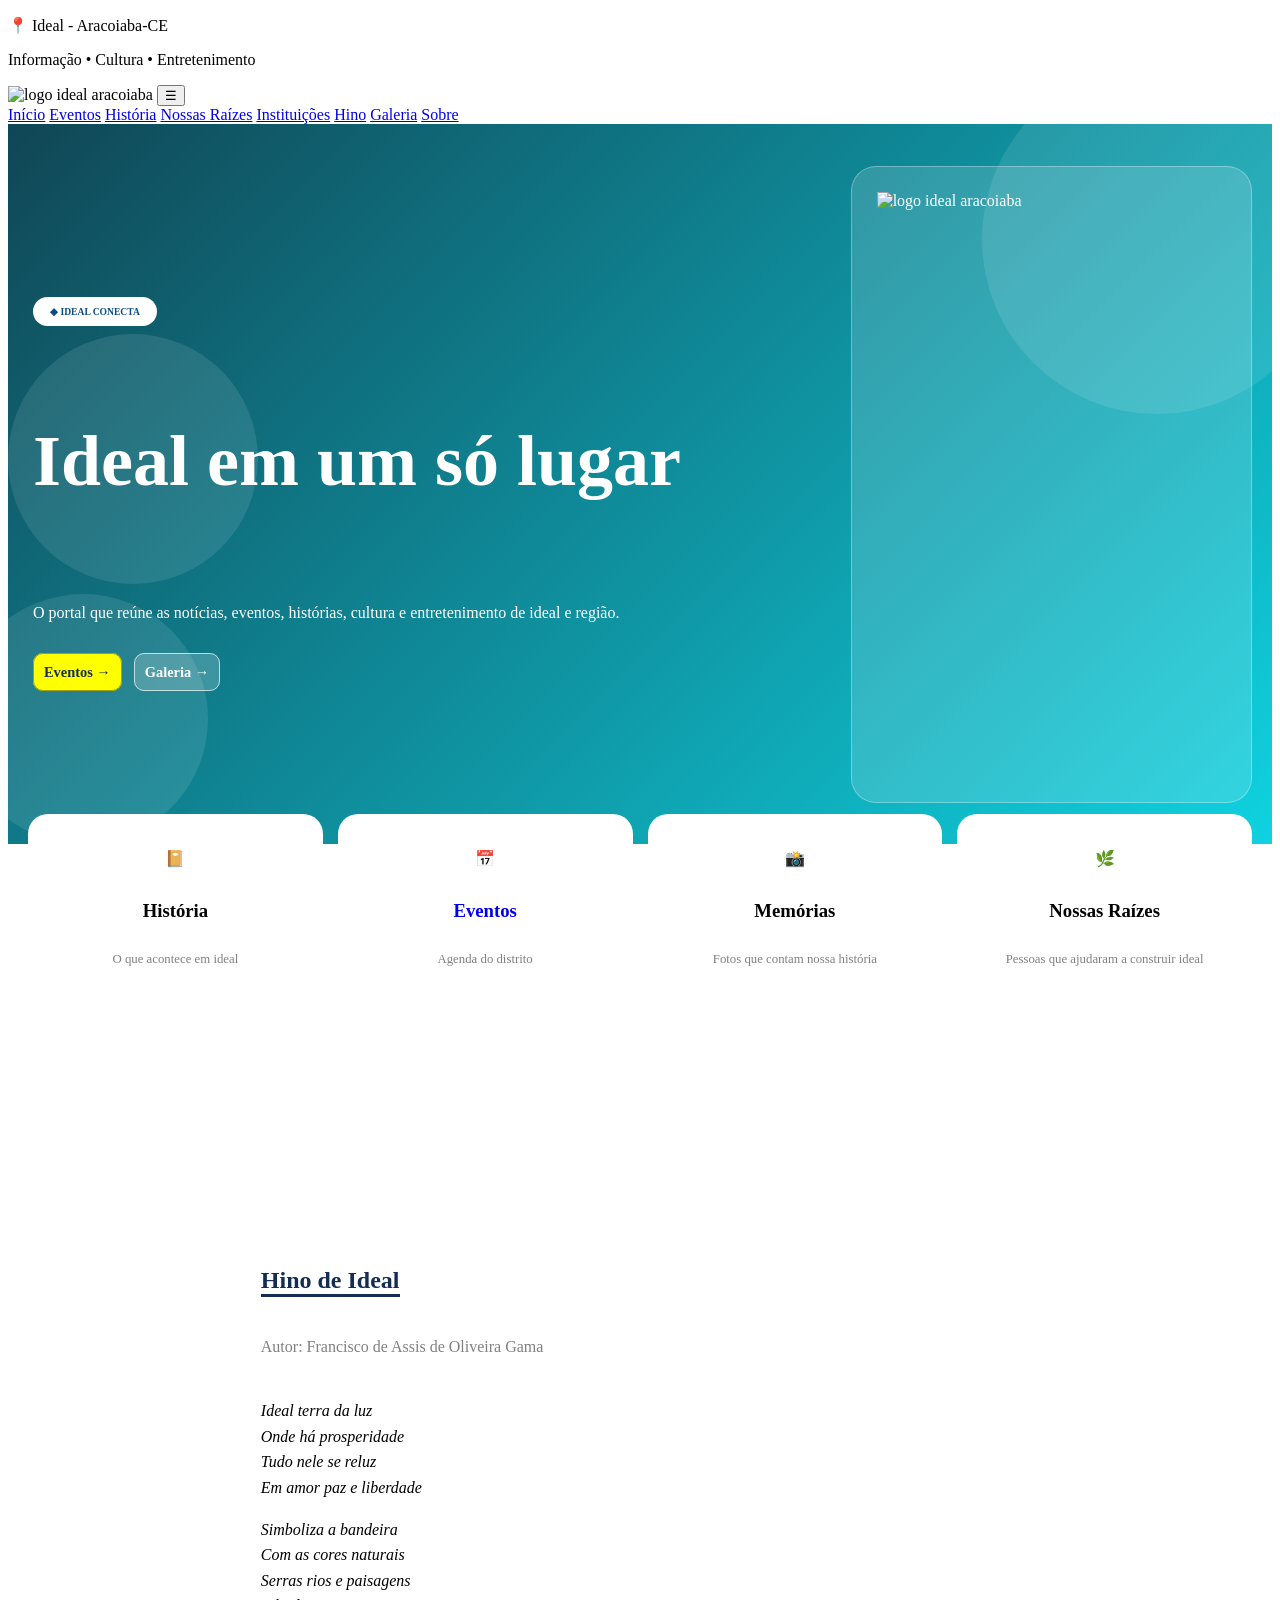
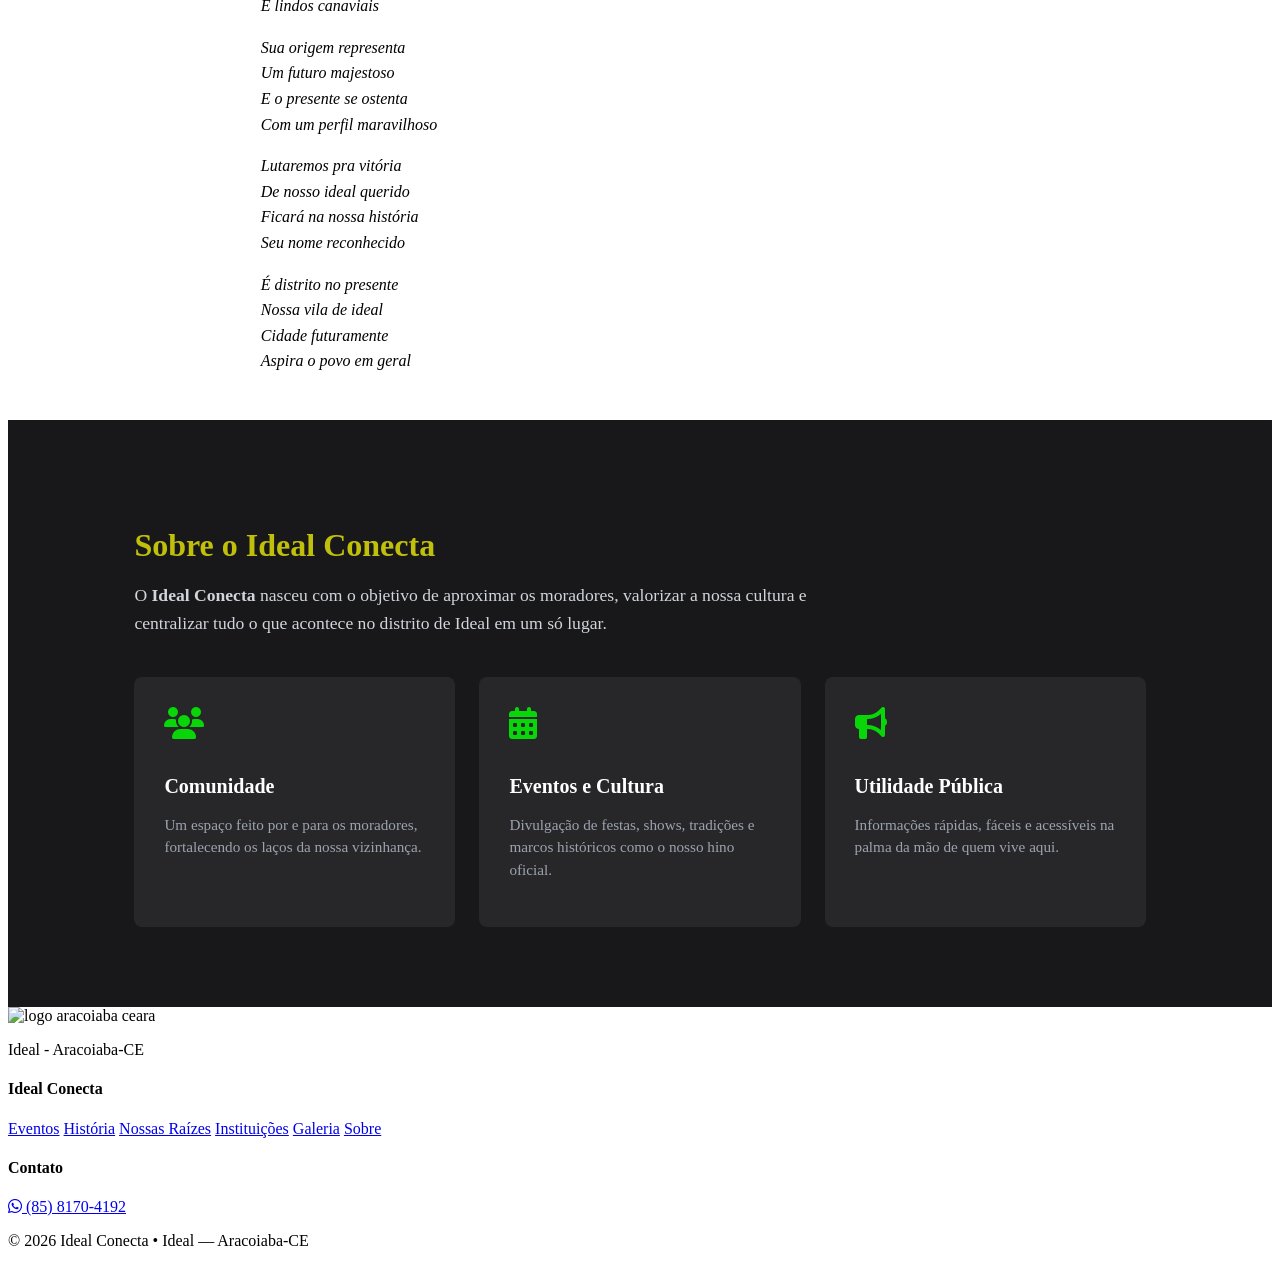
==== index.html @ 172e9992 "adicionando seção historia e sobre" ====
<!DOCTYPE html>
<html lang="pt-br">

<head>
    <meta charset="UTF-8">
    <meta name="viewport" content="width=device-width, initial-scale=1.0">
    <link rel="stylesheet" href="https://cdnjs.cloudflare.com/ajax/libs/font-awesome/6.4.0/css/all.min.css">
    <link rel="stylesheet" href="css/style.css">
    <link rel="stylesheet" href="css/index.css">
    <title>Ideal Conecta | Ideal - Aracoiaba-CE</title>
</head>

<body>
    <div class="topo">

        <p>📍 Ideal - Aracoiaba-CE</p>
        <p>Informação • Cultura • Entretenimento</p>

    </div>

    <div class="menu">

        <img src="imagens/logo-idealconecta.png" alt="logo ideal aracoiaba">

        <button id="btn-menu" class="btn-hamburguer" aria-label="Abrir Menu">
            &#9776; <!-- Símbolo padrão de 3 risquinhos ☰ -->
        </button>

        <nav class="links-nav">
            <a href="index.html">Início</a>
            <a href="eventos.html">Eventos</a>
            <a href="historia.html">História</a>
            <a href="nossasRaizes.html">Nossas Raízes</a>
            <a href="instituicoes.html">Instituições</a>
            <a href="index.html#letra-hino">Hino</a>
            <a href="galeria.html">Galeria</a>
            <a href="index.html#sobre">Sobre</a>
        </nav>

    </div>

    <section class="apresentacao">

        <div class="forma-organica"></div>

        <div class="forma-organica esquerda"></div>

        <!-- Segunda forma (canto superior direito) -->
        <div class="forma-organica direita"></div>

        <div class="apresentacao-container">
            <p class="idealconecta">◆ IDEAL CONECTA</p>
            <h1>Ideal em um só lugar</h1>
            <p>O portal que reúne as notícias, eventos, histórias, cultura e entretenimento de ideal e região.</p>
            <div>
                <a href="eventos.html" id="explorarEventos">Eventos →</a>
                <a href="galeria.html" id="explorarGaleria">Galeria →</a>
            </div>

        </div>

        <img src="imagens/logo-idealconecta.png" alt="logo ideal aracoiaba">

    </section>

    <section class="container-cards">

        <div class="card">
            <span>📔</span>
            <h3>História</h3>
            <p>O que acontece em ideal</p>
        </div>
        <div class="card">
            <a href="eventos.html">
                <span>📅</span>
                <h3>Eventos</h3>
                <p>Agenda do distrito</p>
            </a>
        </div>
        <div class="card">
            <span>📸</span>
            <h3>Memórias</h3>
            <p>Fotos que contam nossa história</p>
        </div>
        <div class="card">
            <span>🌿</span>
            <h3>Nossas Raízes</h3>
            <p>Pessoas que ajudaram a construir ideal</p>
        </div>

    </section>

    <section class="container-ultimo-evento">
        <h2>Último Evento</h2>
        <div class="imagem-evento">

        </div>
        <div class="conteudo-evento">

        </div>
    </section>

    <section class="container-hino">
        <h2>Hino de Ideal</h2>
        <p class="autor-hino">Autor: Francisco de Assis de Oliveira Gama</p>
        <article id="letra-hino">
            <p>
                Ideal terra da luz <br>
                Onde há prosperidade <br>
                Tudo nele se reluz <br>
                Em amor paz e liberdade
            </p>
            <p>
                Simboliza a bandeira <br>
                Com as cores naturais <br>
                Serras rios e paisagens <br>
                E lindos canaviais
            </p>
            <p>
                Sua origem representa <br>
                Um futuro majestoso <br>
                E o presente se ostenta <br>
                Com um perfil maravilhoso
            </p>
            <p>
                Lutaremos pra vitória <br>
                De nosso ideal querido <br>
                Ficará na nossa história <br>
                Seu nome reconhecido
            </p>
            <p>
                É distrito no presente <br>
                Nossa vila de ideal <br>
                Cidade futuramente <br>
                Aspira o povo em geral
            </p>
        </article>
    </section>

    <section id="sobre" class="container-sobre">
        <div class="sobre-conteudo">
            <h2>Sobre o Ideal Conecta</h2>
            <p class="sobre-descricao">
                O <strong>Ideal Conecta</strong> nasceu com o objetivo de aproximar os moradores, valorizar a nossa
                cultura e centralizar tudo o que acontece no distrito de Ideal em um só lugar.
            </p>

            <div class="sobre-cards">
                <div class="card-pilar">
                    <i class="fa-solid fa-users"></i>
                    <h3>Comunidade</h3>
                    <p>Um espaço feito por e para os moradores, fortalecendo os laços da nossa vizinhança.</p>
                </div>

                <div class="card-pilar">
                    <i class="fa-solid fa-calendar-days"></i>
                    <h3>Eventos e Cultura</h3>
                    <p>Divulgação de festas, shows, tradições e marcos históricos como o nosso hino oficial.</p>
                </div>

                <div class="card-pilar">
                    <i class="fa-solid fa-bullhorn"></i>
                    <h3>Utilidade Pública</h3>
                    <p>Informações rápidas, fáceis e acessíveis na palma da mão de quem vive aqui.</p>
                </div>
            </div>
        </div>
    </section>

    <footer>

        <div class="logo-footer">
            <img src="imagens/logo-idealconecta.png" alt="logo aracoiaba ceara">
            <p>Ideal - Aracoiaba-CE</p>
        </div>

        <div class="links-footer">
            <h4>Ideal Conecta</h4>
            <a href="eventos.html">Eventos</a>
            <a href="historia.html">História</a>
            <a href="nossasRaizes.html">Nossas Raízes</a>
            <a href="instituicoes.html">Instituições</a>
            <a href="galeria.html">Galeria</a>
            <a href="sobre.html">Sobre</a>
        </div>

        <div class="contato-footer">
            <h4>Contato</h4>
            <a href="https://wa.me/558581704192" target="_blank">
                <i class="fab fa-whatsapp"></i> (85) 8170-4192
            </a>
        </div>

        <div>
            <p>© 2026 Ideal Conecta • Ideal — Aracoiaba-CE</p>
        </div>

    </footer>

    <script src="js/script.js"></script>
    <script src="js/index.js"></script>
</body>

</html>
---- css/index.css ----
.apresentacao {
    display: grid;
    grid-template-columns: 2fr 1fr;
    align-items: center;
    justify-content: center;
    position: relative;
    background: linear-gradient(135deg, #104655, #0fd2e0);
    width: 100%;
    height: 80vh;
    overflow: hidden; /* Esconde tudo o que sair para fora da secção */
    color: #fff;
}

/* Estilo compartilhado das formas */
.forma-organica {
    position: absolute;
    width: 250px;
    height: 250px;
    background-color: rgba(255, 255, 255, 0.1); /* Efeito translúcido */
    border-radius: 50%; /* Transforma num círculo perfeito (ou podes usar o border-radius orgânico antes) */
    z-index: 1;
    margin-bottom: 50px;
}

/* Posição no canto inferior esquerdo */
.forma-organica.esquerda {
    bottom: -50px;
    left: -50px;
}

/* Posição no canto superior direito */
.forma-organica.direita {
    top: -60px;
    right: -60px;
    width: 350px; /* Podes mudar o tamanho se quiseres maior ou menor */
    height: 350px;
}

.apresentacao img {
    height: 65vh;
    border-radius: 25px;
    padding: 25px;
    margin-right: 20px;
    background-color: rgba(255, 255, 255, 0.15);
    border: 1px solid rgba(255, 255, 255, 0.3);
}

.apresentacao-container {
    display: flex;
    flex-direction: column;
    gap: 25px;
    margin-left: 25px;
}

.apresentacao-container h1 {
    font-size: 4.5rem;
}

.idealconecta {
    color: #0C4C8A;
    font-size: 0.6rem;
    font-weight: bold;
    display: inline-block; /* Faz a caixa encolher e ocupar apenas o espaço do conteúdo */
    width: fit-content;
    background-color: rgb(255, 255, 255); /* O teu fundo translúcido */
    border: 1px solid rgba(255, 255, 255, 0.3);  /* A tua borda */
    padding: 8px 16px;                            /* Espaçamento interno à volta do texto */
    border-radius: 20px;
}

#explorarEventos {
    border-radius: 10px;
    padding: 0.625rem;
    min-width: 180px;
    font-weight: bold;
    font-size: 0.9rem;
    color: #142D54;
    background-color: rgb(255, 255, 0);
    border: 1px solid rgb(163, 163, 7);
    text-decoration: none;
}

#explorarGaleria {
    border-radius: 10px;
    padding: 0.625rem;
    margin-left: 8px;
    min-width: 180px;
    font-weight: bold;
    font-size: 0.9rem;
    color: white;
    background-color: rgba(255, 255, 255, 0.192);
    border: 1px solid rgba(255, 255, 255, 0.664);
    text-decoration: none;
}

.apresentacao-container div {
    position: relative;
    z-index: 10;
}



.container-cards {
    display: grid;
    grid-template-columns: repeat(4, 1fr);
    margin: -30px auto 0 auto;
    gap: 15px;
    padding: 0 20px;
    position: relative;
    z-index: 1000;
}

.container-cards a {
    text-decoration: none;
}

.card {
    background-color: #fff;
    border-radius: 20px;
    padding: 30px 20px;
    line-height: 1.9;
    text-align: center;
}

.card p {
    font-size: 0.8rem;
    color: gray;
}

.container-ultimo-evento {
    display: grid;
    grid-template-columns: repeat(2, 550px);
    width: 100%;
    gap: 15px 60px;
    margin: 50px 10px;
    padding: 0 20px;
    align-items: center;
    justify-content: center;

    /* Estado inicial da animação de scroll (invisível e deslocada para a esquerda) */
    opacity: 0;
    transform: translateX(-80px);
    transition: opacity 0.8s ease-out, transform 0.8s ease-out;
}

.container-ultimo-evento h2 {
    font-family:'Gill Sans', 'Gill Sans MT', Calibri, 'Trebuchet MS', sans-serif;
    color: #07325e;
    grid-column: 1 / -1;
    font-size: 3rem;
    margin-bottom: 20px;
    font-weight: bold;
    border-bottom: 3px solid #142D54;
}

.container-ultimo-evento .event-img-wrapper {
    width: 100%;
    height: 320px; /* Um banner maior para dar destaque na home */
    border-radius: 12px;
    overflow: hidden;
    box-shadow: 0 4px 12px rgb(0, 0, 0);
}

.container-ultimo-evento .imagem-evento {
    width: 100%;
    height: 100%;
    object-fit: cover;
    transition: transform 0.4s ease;
}

.container-ultimo-evento .conteudo-evento {
    display: flex;
    flex-direction: column;
    gap: 7px;
}

.conteudo-evento h3 {
    font-size: 2rem;
}

.conteudo-evento span, 
.conteudo-evento p{
    color: rgb(102, 100, 100);
    font-weight: bold;
}

/* Estado final quando a classe 'ativo' é adicionada via JavaScript */
.container-ultimo-evento.ativo {
    opacity: 1;
    transform: translateX(0);
}

.container-hino {
    display: flex;
    flex-direction: column;
    justify-content: left;
    align-items: left;
    margin-left: 20%;
}

.container-hino h2 {
    color: #142D54;
    border-bottom: 3px solid #142D54;
    width:fit-content;
}

.container-hino .autor-hino {
    color: gray;
    padding-top: 5px;
}

.container-hino #letra-hino {
    padding-top: 10px;
    line-height: 1.6;
    font-style: italic;
    margin-bottom: 30px;
}

.container-sobre {
    background-color: #18181b; /* Tom escuro elegante */
    color: #ffffff;
    padding: 5rem 10%; 
    text-align: left;
}

.container-sobre h2 {
    color: rgb(192, 192, 11);
    font-size: 2rem;
    margin-bottom: 1rem;
}

.sobre-descricao {
    font-size: 1.1rem;
    line-height: 1.6;
    color: #d1d5db;
    max-width: 43.75rem; /* 700px */
    margin-bottom: 2.5rem;
}

/* Grid para os 3 pilares */
.sobre-cards {
    display: grid;
    grid-template-columns: repeat(auto-fit, minmax(15.625rem, 1fr));
    gap: 1.5rem;
}

.card-pilar {
    background-color: #27272a;
    padding: 1.875rem;
    border-radius: 0.5rem; 
    transition: transform 0.3s ease;
}

.card-pilar:hover {
    transform: translateY(-0.3125rem);
}

.card-pilar i {
    font-size: 2rem;
    color: rgb(8, 214, 8);
    margin-bottom: 1rem;
}

.card-pilar h3 {
    font-size: 1.25rem;
    margin-bottom: 0.625rem;
}

.card-pilar p {
    font-size: 0.95rem;
    color: #9ca3af;
    line-height: 1.5;
}

/* QUANDO A TELA FOR MENOR QUE 768px (Tablets e Celulares) */
@media (max-width: 768px) {

    .menu {
        height: auto;
    }

    .idealconecta {
        margin-top: 15px;
    }

    .container-cards {
        grid-template-columns: 1fr; /* Transforma em apenas 1 coluna empilhada */
        padding: 45px 10px 0 10px;
    }

    .apresentacao {
        height: auto; /* Deixa a altura automática baseada no conteúdo */
        padding-bottom: 40px; /* Dá um respiro abaixo dos botões */
    }

    .apresentacao img {
        display: none;
    }

    .apresentacao-container h1 {
        font-size: 3rem;
        
    }

    .container-ultimo-evento {
        display: flex;
        flex-direction: column;
        text-align: left;
        align-items: flex-start;
        padding: 10px;
        margin: 10px 0;
    }

    .container-ultimo-evento h2 {
        font-size: 2rem;
        margin-left: 1.5rem;
    }

    .container-ultimo-evento .imagem-evento {
        padding: 0 10px;
    }

    .container-ultimo-evento .event-img-wrapper {
        border: 1px solid rgb(0, 0, 0);
        box-shadow: 0 0 0;
    }

    .conteudo-evento {
        line-height: 0.7;
    }

    .container-ultimo-evento h3 {
        font-size: 1.2rem;
    }

    .container-ultimo-evento .conteudo-evento {
        margin-left: 0.7rem;
    }

    .conteudo-evento span, 
    .conteudo-evento p {
        font-size: 0.9rem;
        font-weight: normal;
    }

    .conteudo-evento p {
        text-align: left;
    }

    .container-hino {
        margin-left: 20px;
        margin-top: 25px;
    }

    .container-hino h2 {
        font-size: 1.5rem;
    }
}
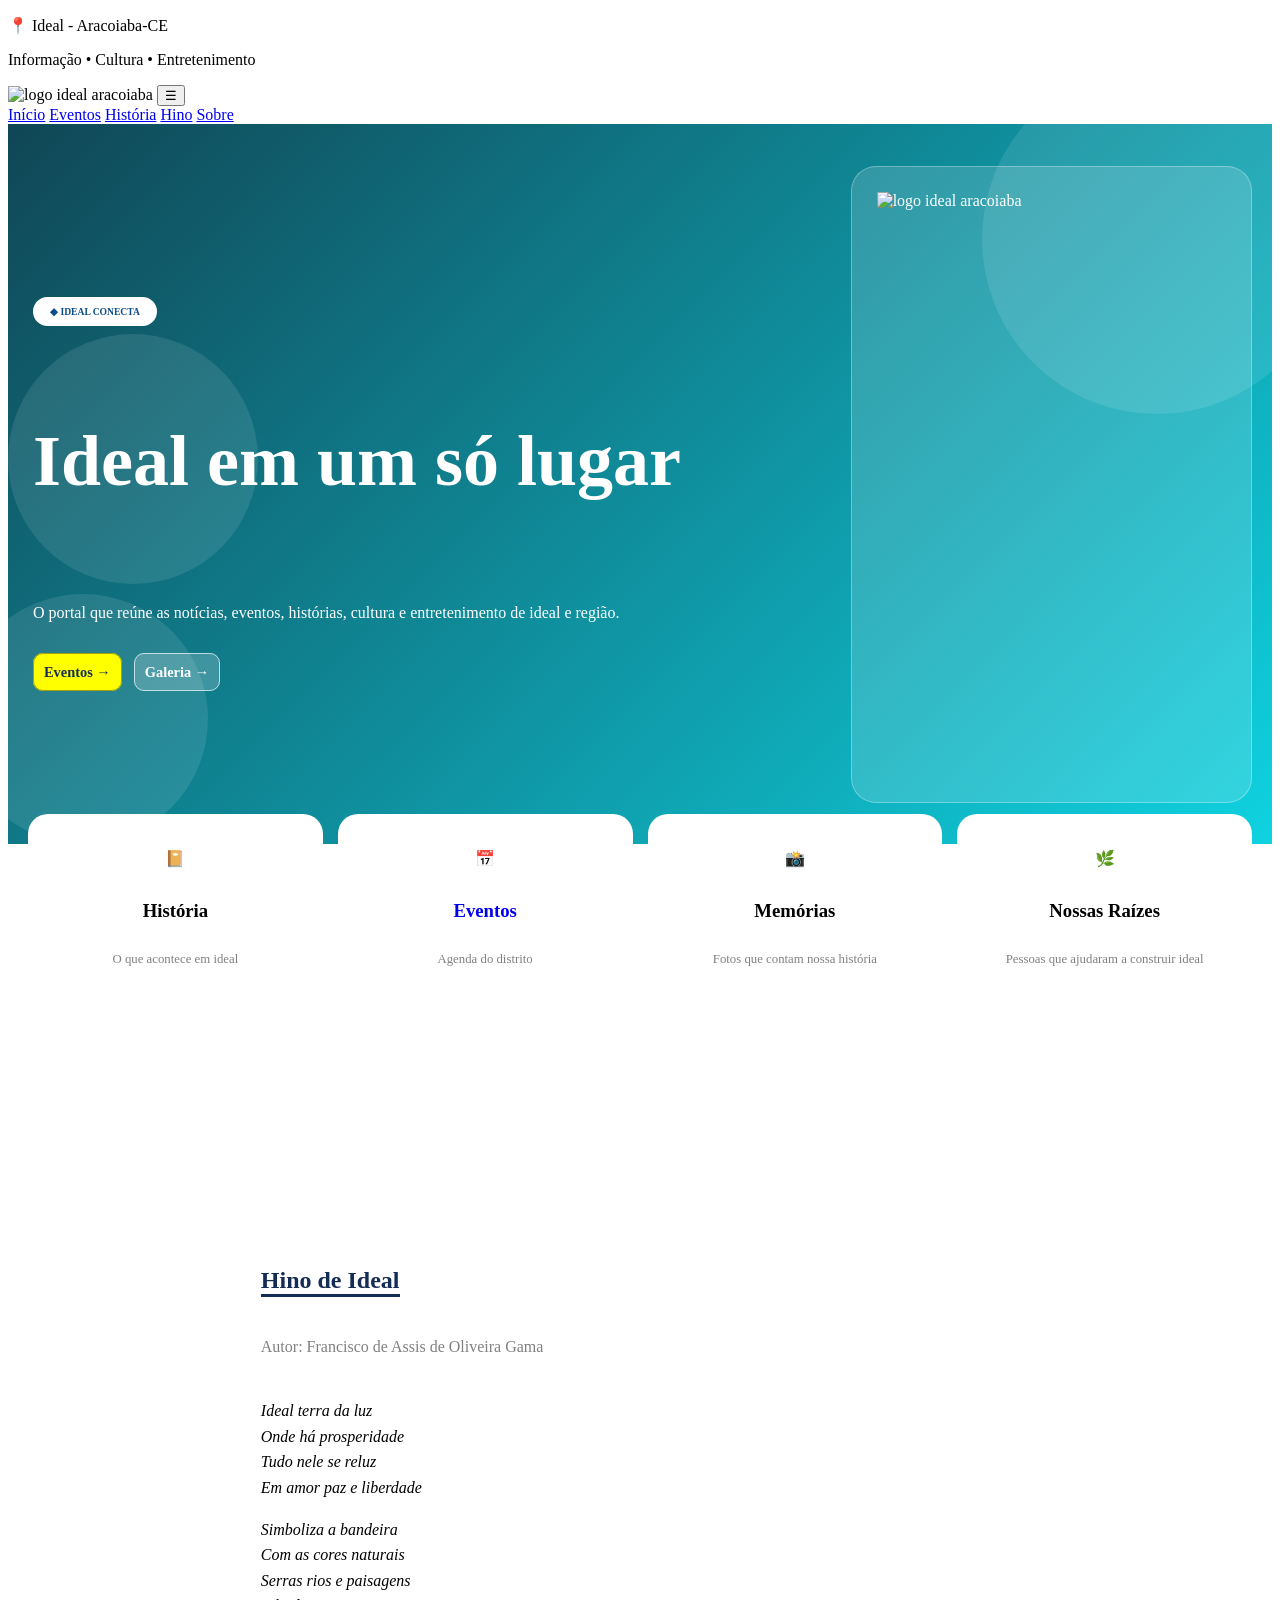
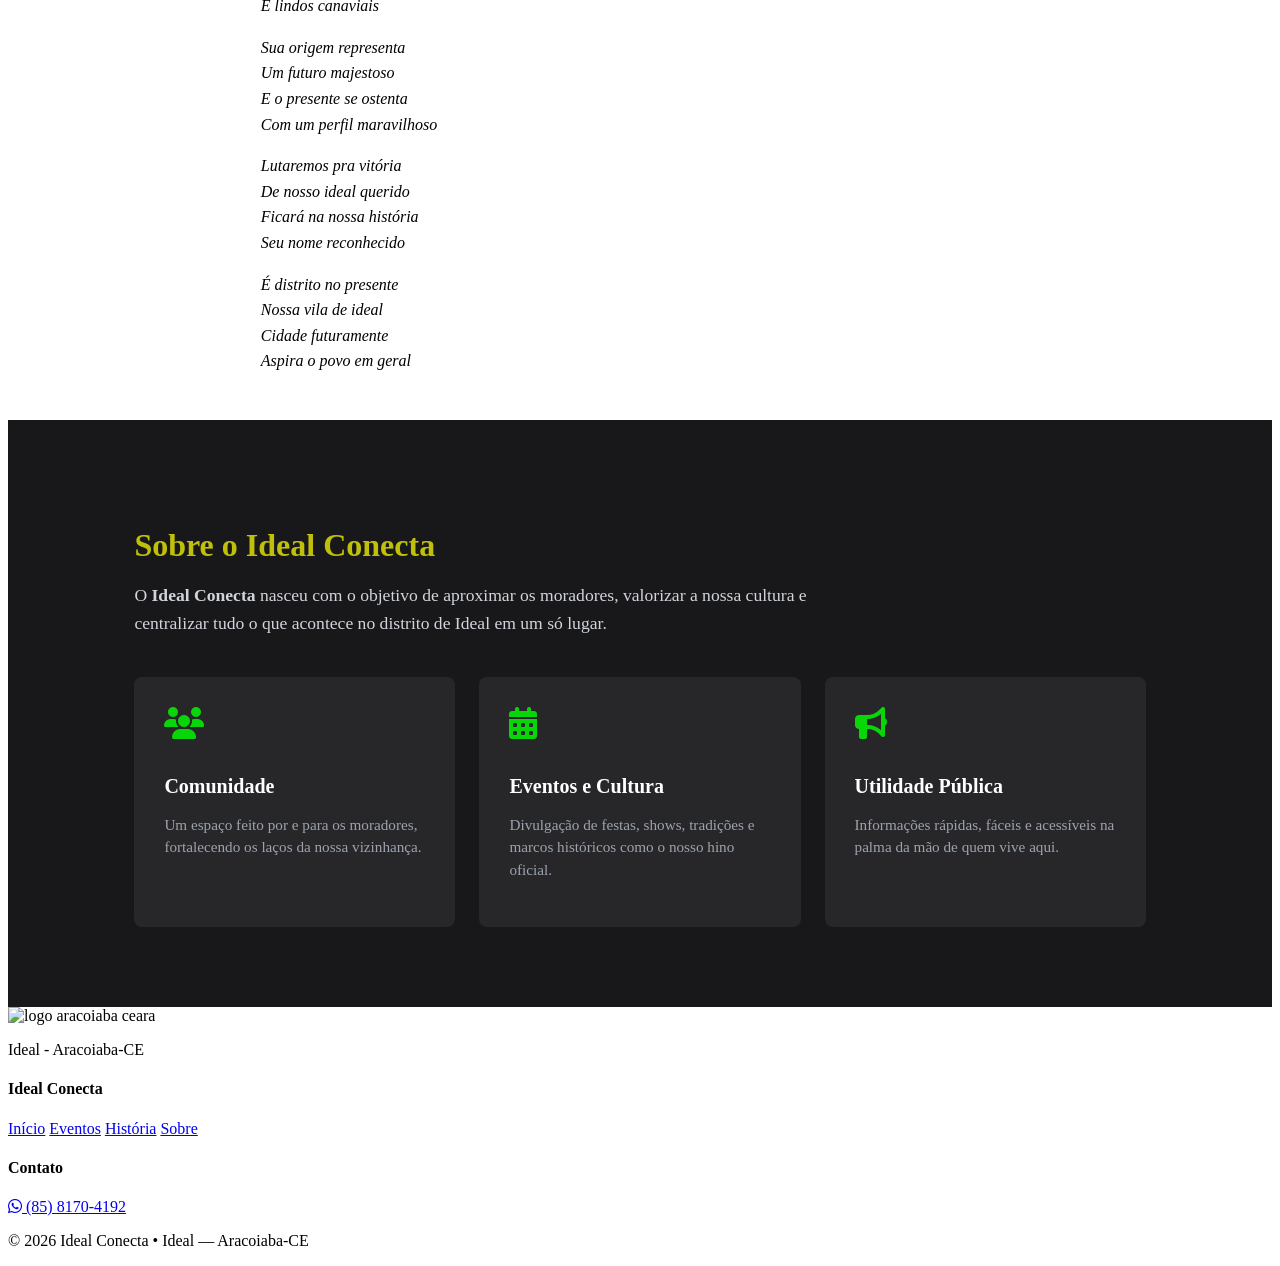
==== commit 01180c16: "atualizações de layout geral" ====
--- a/index.html
+++ b/index.html
@@ -30,10 +30,7 @@
             <a href="index.html">Início</a>
             <a href="eventos.html">Eventos</a>
             <a href="historia.html">História</a>
-            <a href="nossasRaizes.html">Nossas Raízes</a>
-            <a href="instituicoes.html">Instituições</a>
             <a href="index.html#letra-hino">Hino</a>
-            <a href="galeria.html">Galeria</a>
             <a href="index.html#sobre">Sobre</a>
         </nav>
 
@@ -176,12 +173,10 @@
 
         <div class="links-footer">
             <h4>Ideal Conecta</h4>
+            <a href="index.html">Início</a>
             <a href="eventos.html">Eventos</a>
             <a href="historia.html">História</a>
-            <a href="nossasRaizes.html">Nossas Raízes</a>
-            <a href="instituicoes.html">Instituições</a>
-            <a href="galeria.html">Galeria</a>
-            <a href="sobre.html">Sobre</a>
+            <a href="index.html#sobre">Sobre</a>
         </div>
 
         <div class="contato-footer">
--- a/css/index.css
+++ b/css/index.css
@@ -272,7 +272,7 @@
     line-height: 1.5;
 }
 
-/* QUANDO A TELA FOR MENOR QUE 768px (Tablets e Celulares) */
+
 @media (max-width: 768px) {
 
     .menu {
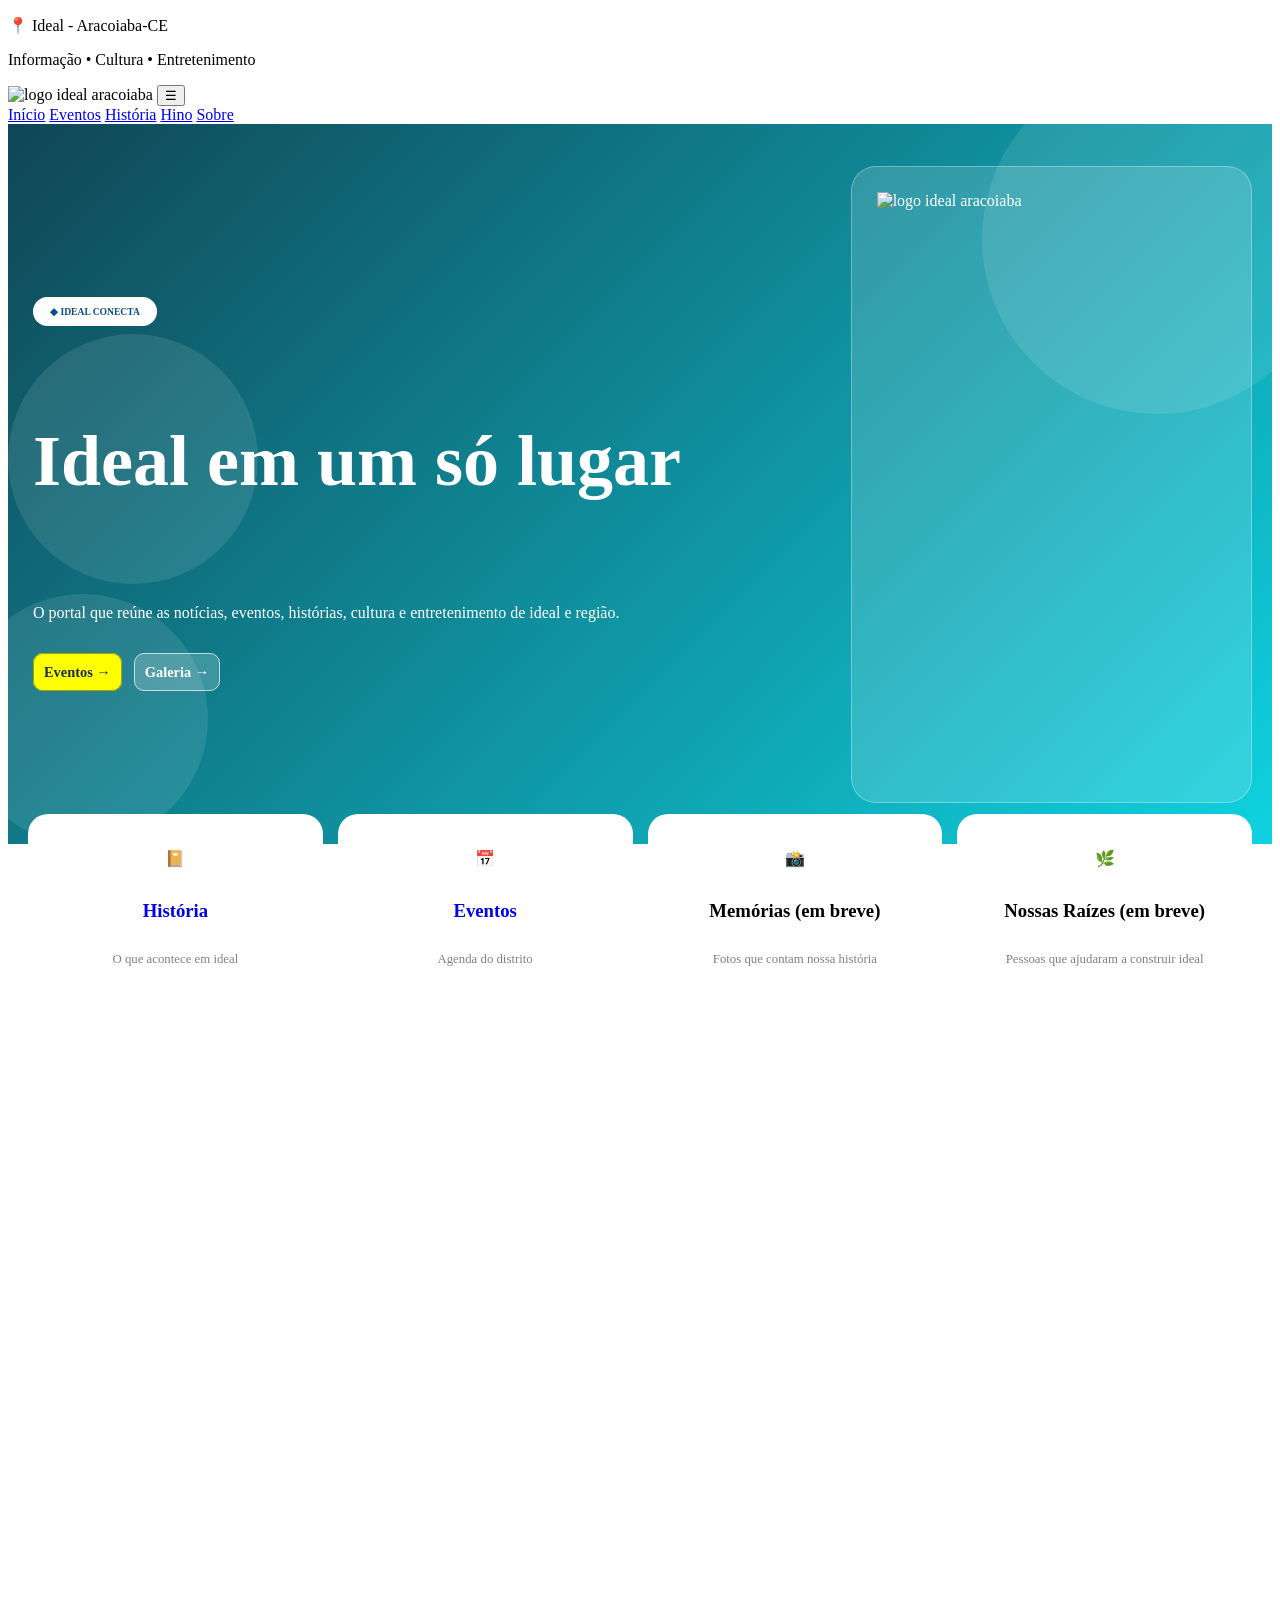
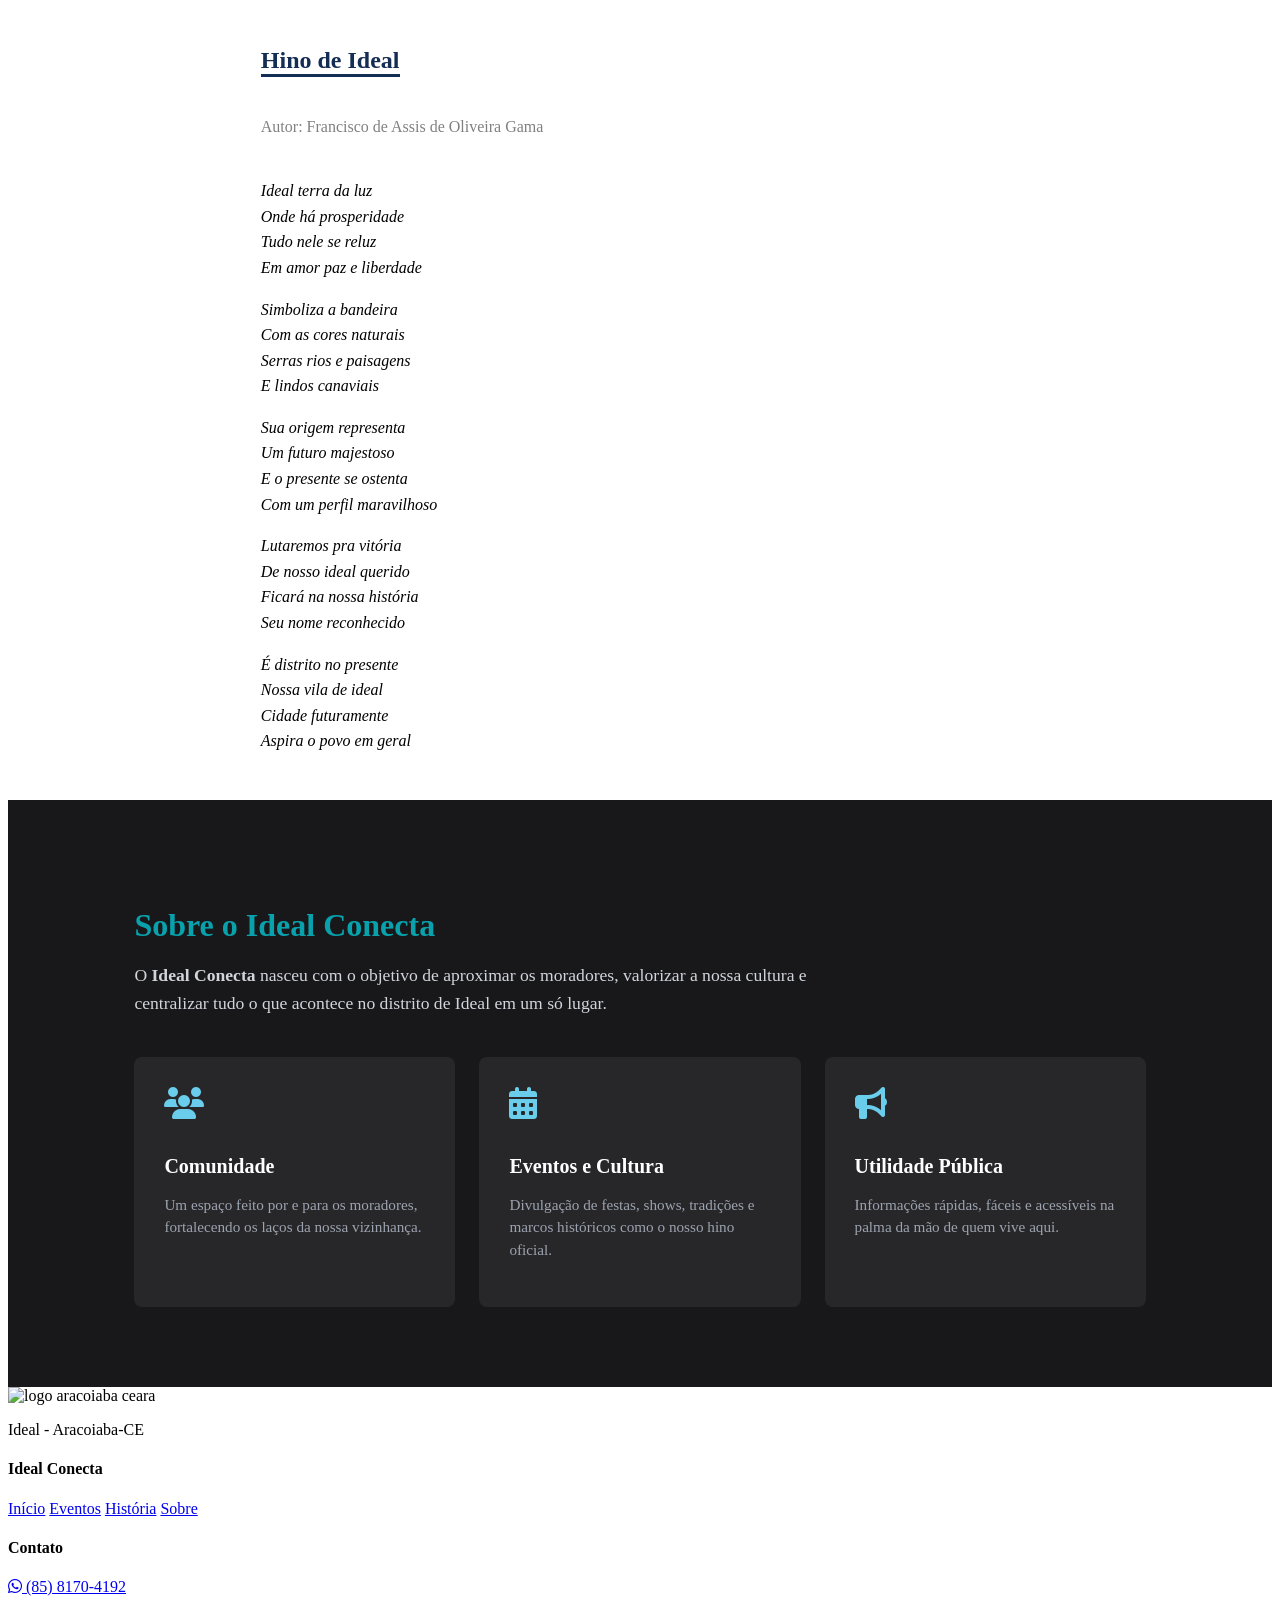
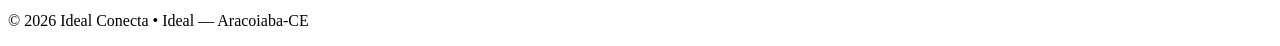
==== commit cb940a3e: "atualização de layout para mobile" ====
--- a/index.html
+++ b/index.html
@@ -7,6 +7,7 @@
     <link rel="stylesheet" href="https://cdnjs.cloudflare.com/ajax/libs/font-awesome/6.4.0/css/all.min.css">
     <link rel="stylesheet" href="css/style.css">
     <link rel="stylesheet" href="css/index.css">
+    <link rel="shortcut icon" href="imagens/logo-idealconecta.png" type="image/x-icon">
     <title>Ideal Conecta | Ideal - Aracoiaba-CE</title>
 </head>
 
@@ -51,7 +52,7 @@
             <p>O portal que reúne as notícias, eventos, histórias, cultura e entretenimento de ideal e região.</p>
             <div>
                 <a href="eventos.html" id="explorarEventos">Eventos →</a>
-                <a href="galeria.html" id="explorarGaleria">Galeria →</a>
+                <a href="#" id="explorarGaleria">Galeria →</a>
             </div>
 
         </div>
@@ -63,9 +64,11 @@
     <section class="container-cards">
 
         <div class="card">
-            <span>📔</span>
-            <h3>História</h3>
-            <p>O que acontece em ideal</p>
+            <a href="historia.html">
+                <span>📔</span>
+                <h3>História</h3>
+                <p>O que acontece em ideal</p>
+            </a>
         </div>
         <div class="card">
             <a href="eventos.html">
@@ -76,12 +79,12 @@
         </div>
         <div class="card">
             <span>📸</span>
-            <h3>Memórias</h3>
+            <h3>Memórias (em breve)</h3>
             <p>Fotos que contam nossa história</p>
         </div>
         <div class="card">
             <span>🌿</span>
-            <h3>Nossas Raízes</h3>
+            <h3>Nossas Raízes (em breve)</h3>
             <p>Pessoas que ajudaram a construir ideal</p>
         </div>
 
--- a/css/index.css
+++ b/css/index.css
@@ -153,19 +153,25 @@
     border-bottom: 3px solid #142D54;
 }
 
-.container-ultimo-evento .event-img-wrapper {
+/* Container da imagem ajustado */
+.container-ultimo-evento .imagem-evento {
     width: 100%;
-    height: 320px; /* Um banner maior para dar destaque na home */
+    max-width: 320px;       /* Reduz um pouco a largura máxima */
+    height: 380px;          /* Define uma altura limite elegante para a área do card */
+    display: flex;
+    justify-content: center;
+    align-items: center;
+    background-color: #0f172a; /* Fundo escuro para preencher as laterais vazias */
     border-radius: 12px;
     overflow: hidden;
-    box-shadow: 0 4px 12px rgb(0, 0, 0);
-}
-
-.container-ultimo-evento .imagem-evento {
+    box-shadow: 0 4px 12px rgba(0, 0, 0, 0.15); /* Sombra suave para destacar */
+}
+
+/* Faz a imagem se encaixar sem esticar */
+.container-ultimo-evento .imagem-evento img {
     width: 100%;
     height: 100%;
-    object-fit: cover;
-    transition: transform 0.4s ease;
+    object-fit: contain;    /* Mostra o cartaz 100% inteiro sem cortar nada */
 }
 
 .container-ultimo-evento .conteudo-evento {
@@ -224,7 +230,7 @@
 }
 
 .container-sobre h2 {
-    color: rgb(192, 192, 11);
+    color: rgb(8, 161, 172);
     font-size: 2rem;
     margin-bottom: 1rem;
 }
@@ -257,7 +263,7 @@
 
 .card-pilar i {
     font-size: 2rem;
-    color: rgb(8, 214, 8);
+    color: rgb(105, 205, 235);
     margin-bottom: 1rem;
 }
 
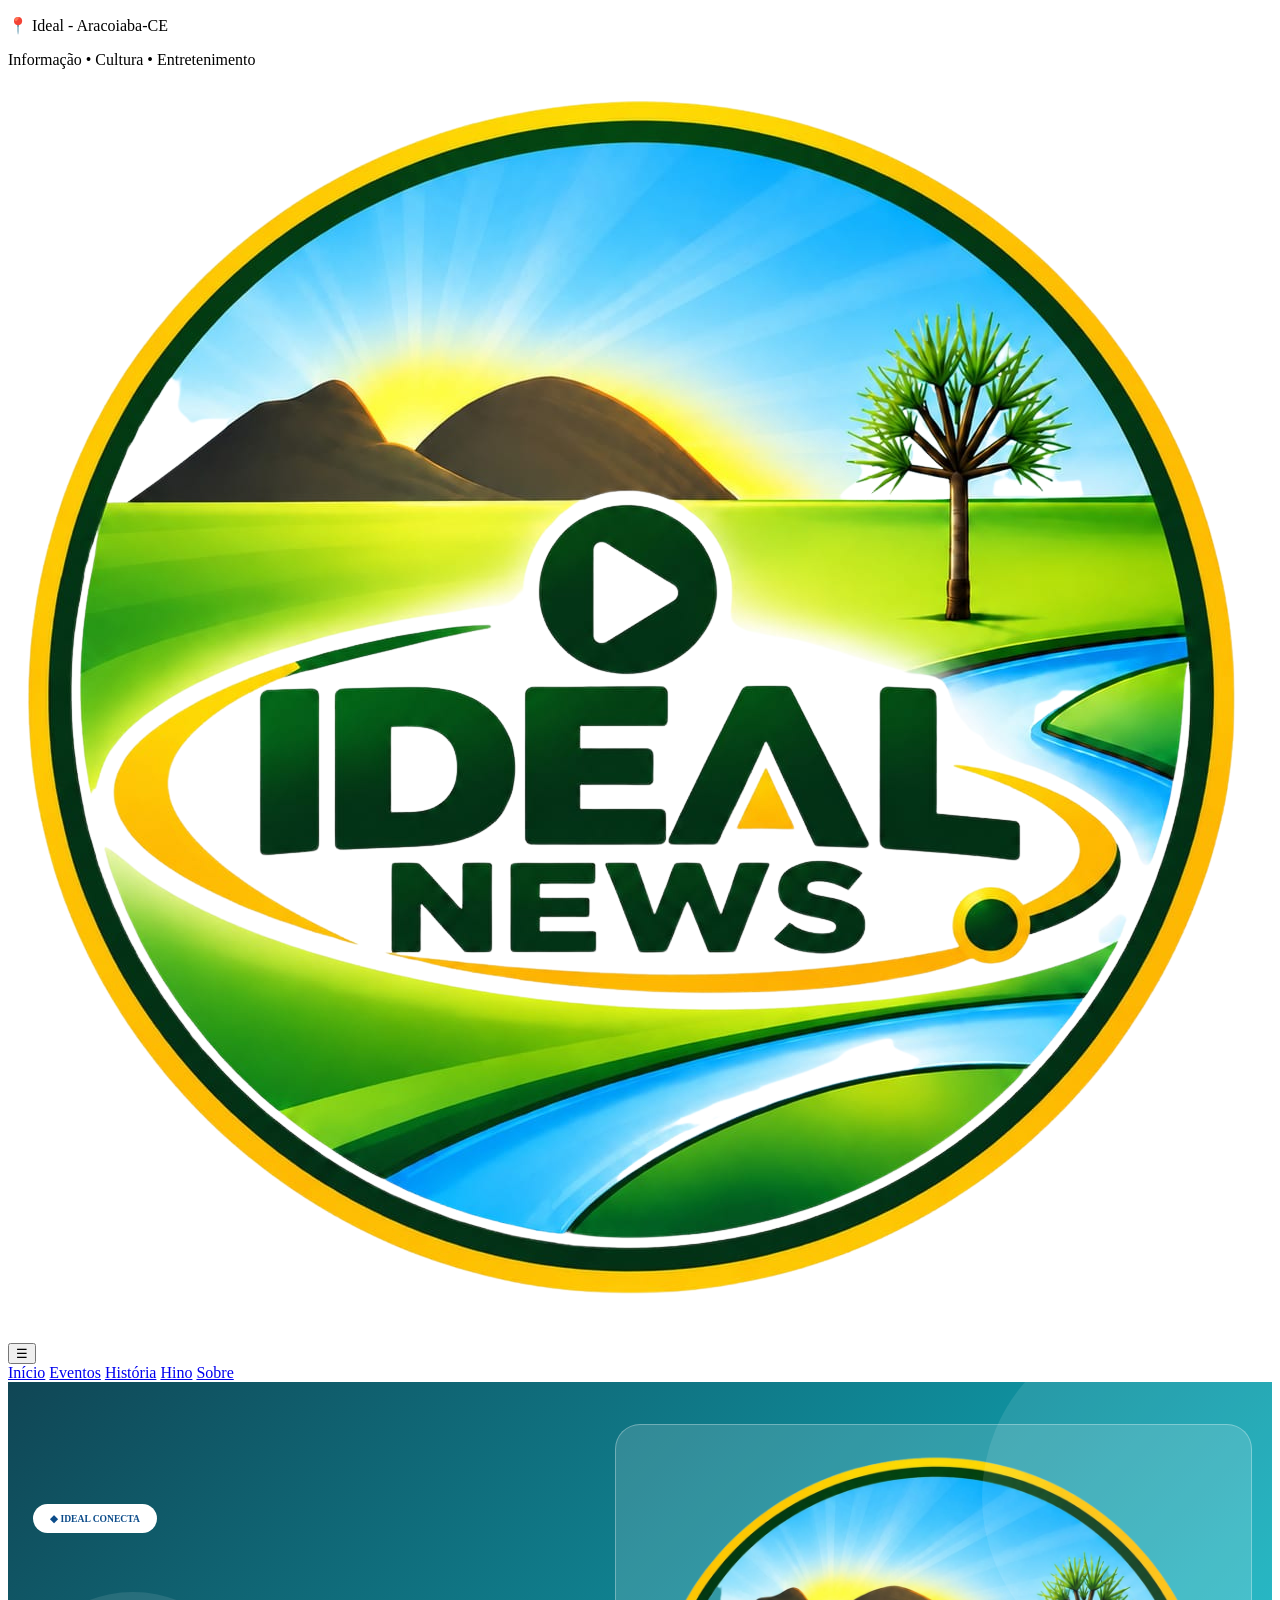
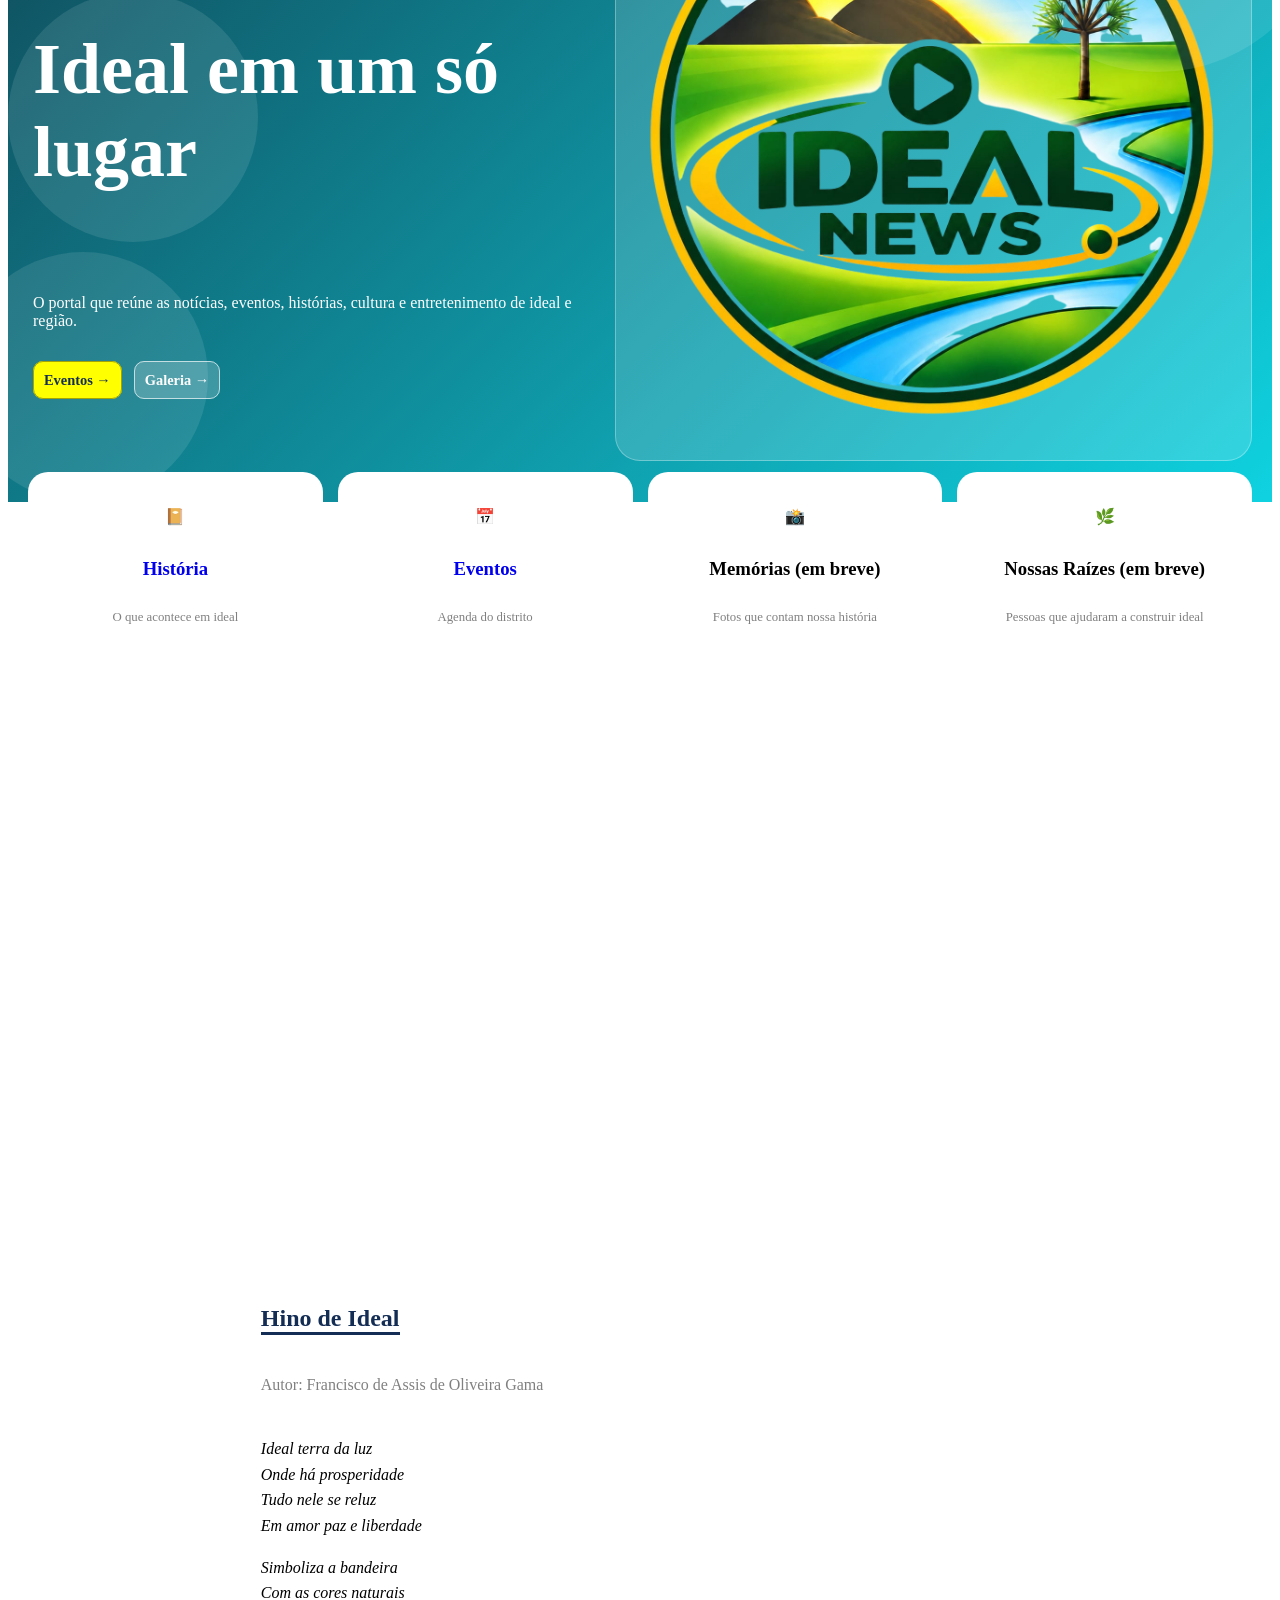
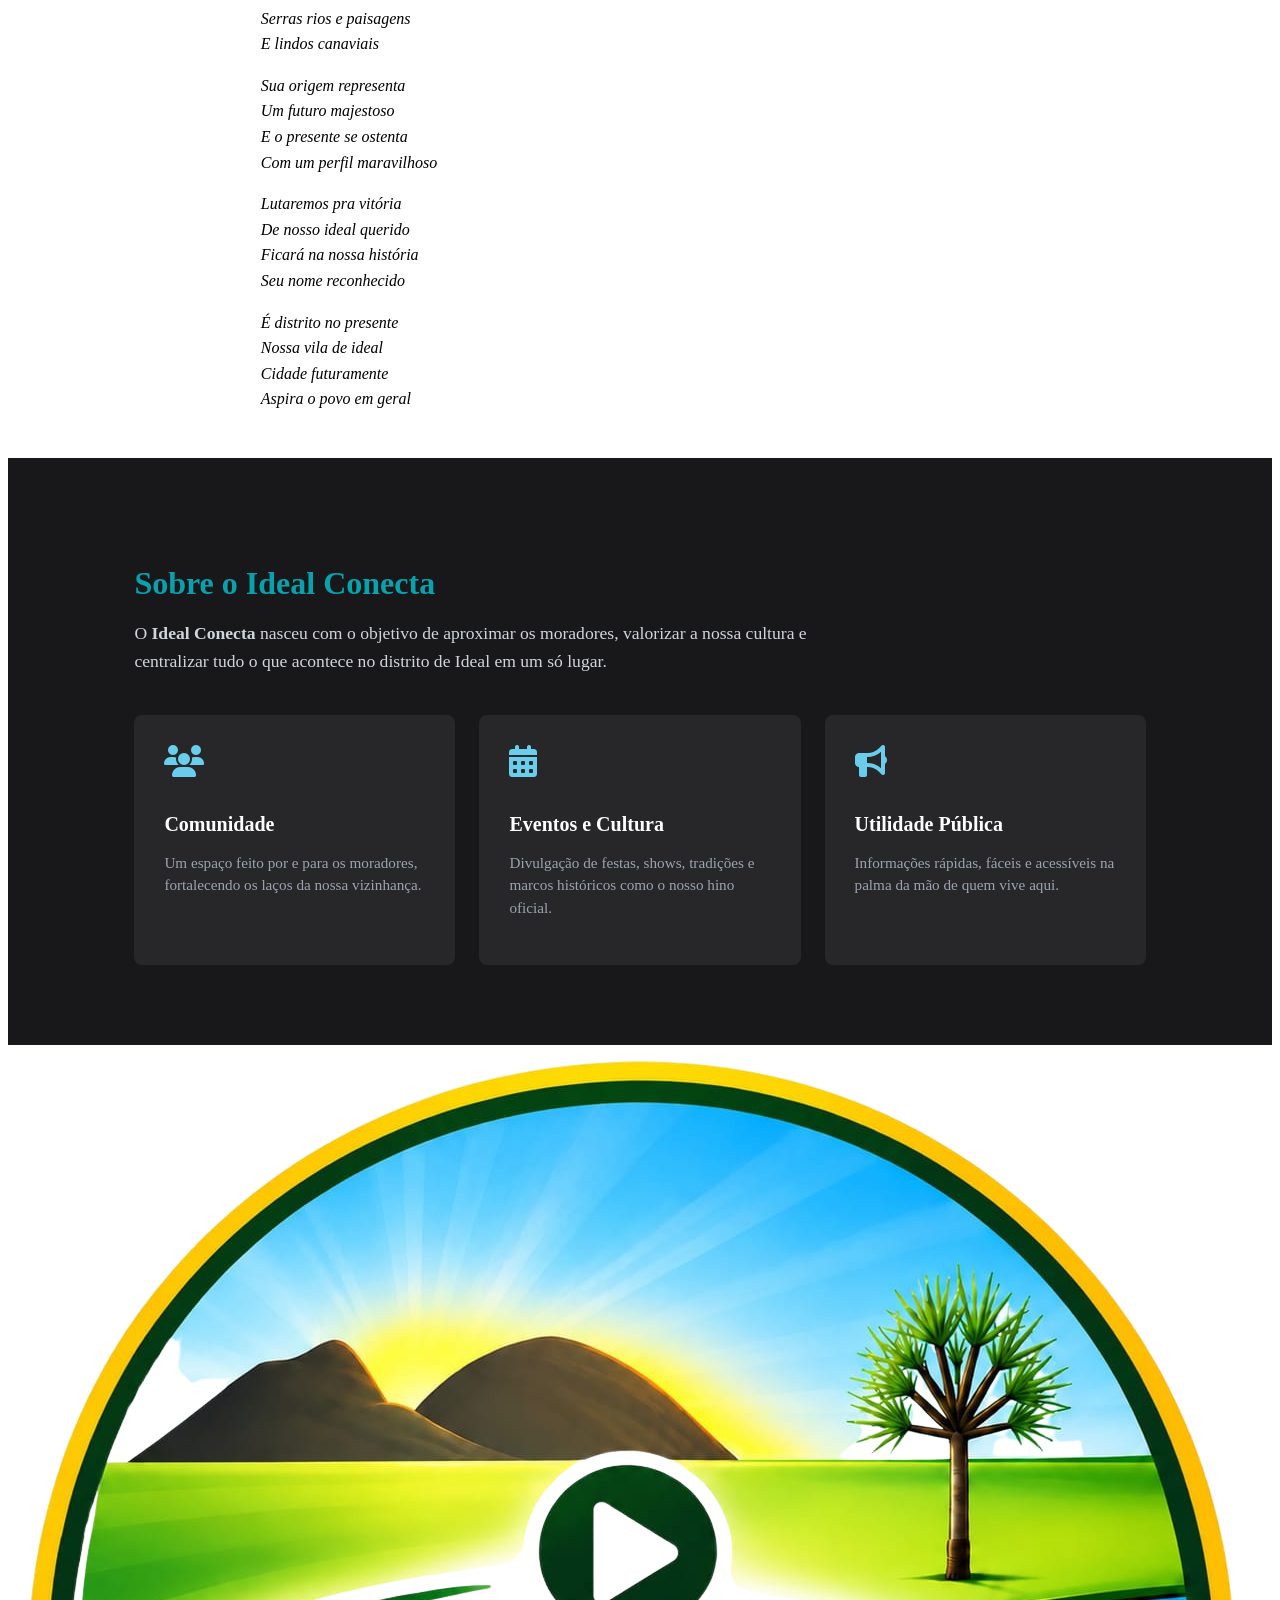
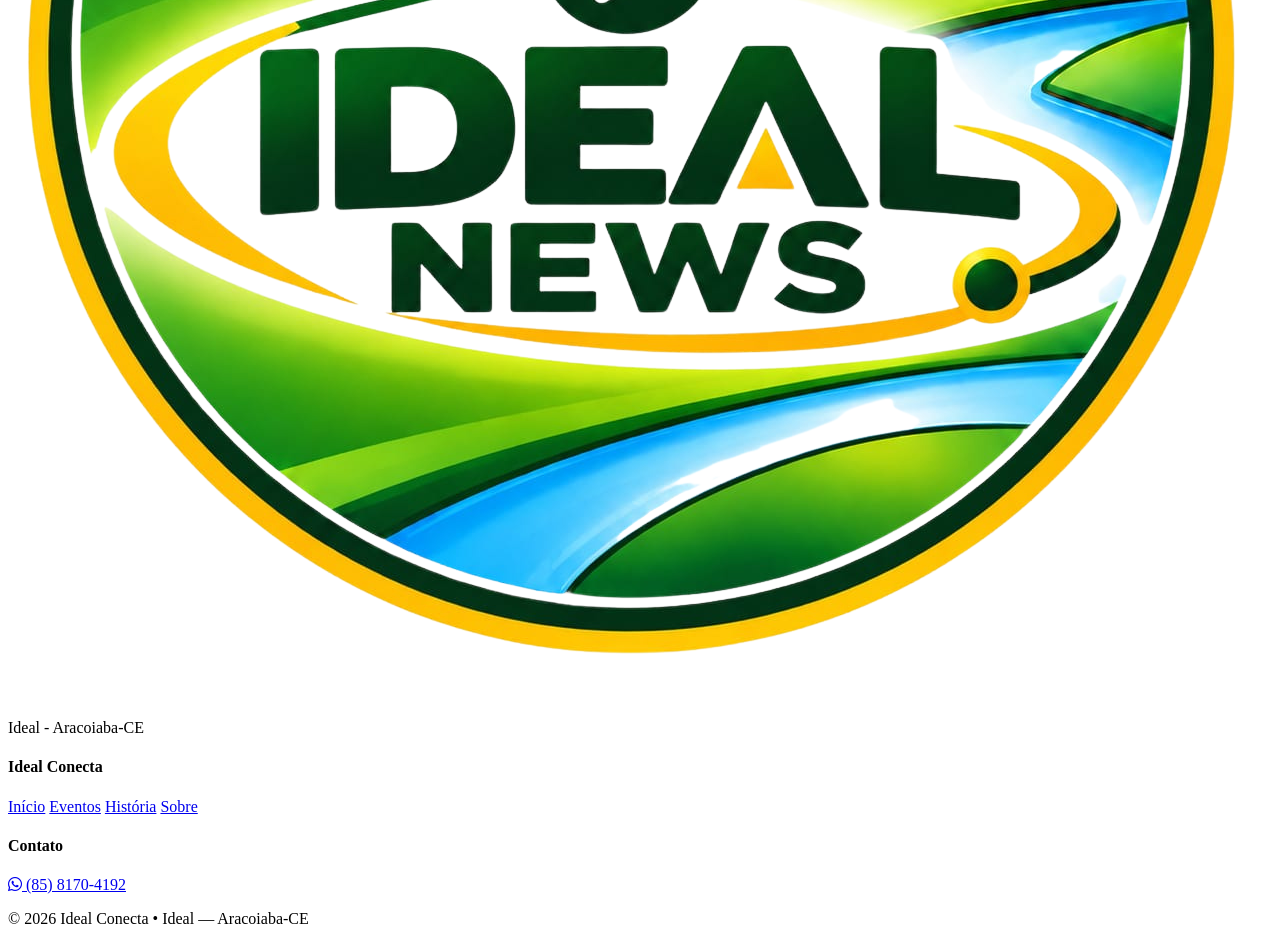
==== commit b1ab110b: "atualização logo ideal news" ====
--- a/index.html
+++ b/index.html
@@ -7,7 +7,7 @@
     <link rel="stylesheet" href="https://cdnjs.cloudflare.com/ajax/libs/font-awesome/6.4.0/css/all.min.css">
     <link rel="stylesheet" href="css/style.css">
     <link rel="stylesheet" href="css/index.css">
-    <link rel="shortcut icon" href="imagens/logo-idealconecta.png" type="image/x-icon">
+    <link rel="shortcut icon" href="imagens/logo-ideal-news.png" type="image/x-icon">
     <title>Ideal Conecta | Ideal - Aracoiaba-CE</title>
 </head>
 
@@ -21,7 +21,7 @@
 
     <div class="menu">
 
-        <img src="imagens/logo-idealconecta.png" alt="logo ideal aracoiaba">
+        <img src="imagens/logo-ideal-news.png" alt="logo ideal aracoiaba">
 
         <button id="btn-menu" class="btn-hamburguer" aria-label="Abrir Menu">
             &#9776; <!-- Símbolo padrão de 3 risquinhos ☰ -->
@@ -57,7 +57,7 @@
 
         </div>
 
-        <img src="imagens/logo-idealconecta.png" alt="logo ideal aracoiaba">
+        <img src="imagens/logo-ideal-news.png" alt="logo ideal aracoiaba">
 
     </section>
 
@@ -170,7 +170,7 @@
     <footer>
 
         <div class="logo-footer">
-            <img src="imagens/logo-idealconecta.png" alt="logo aracoiaba ceara">
+            <img src="imagens/logo-ideal-news.png" alt="logo aracoiaba ceara">
             <p>Ideal - Aracoiaba-CE</p>
         </div>
 
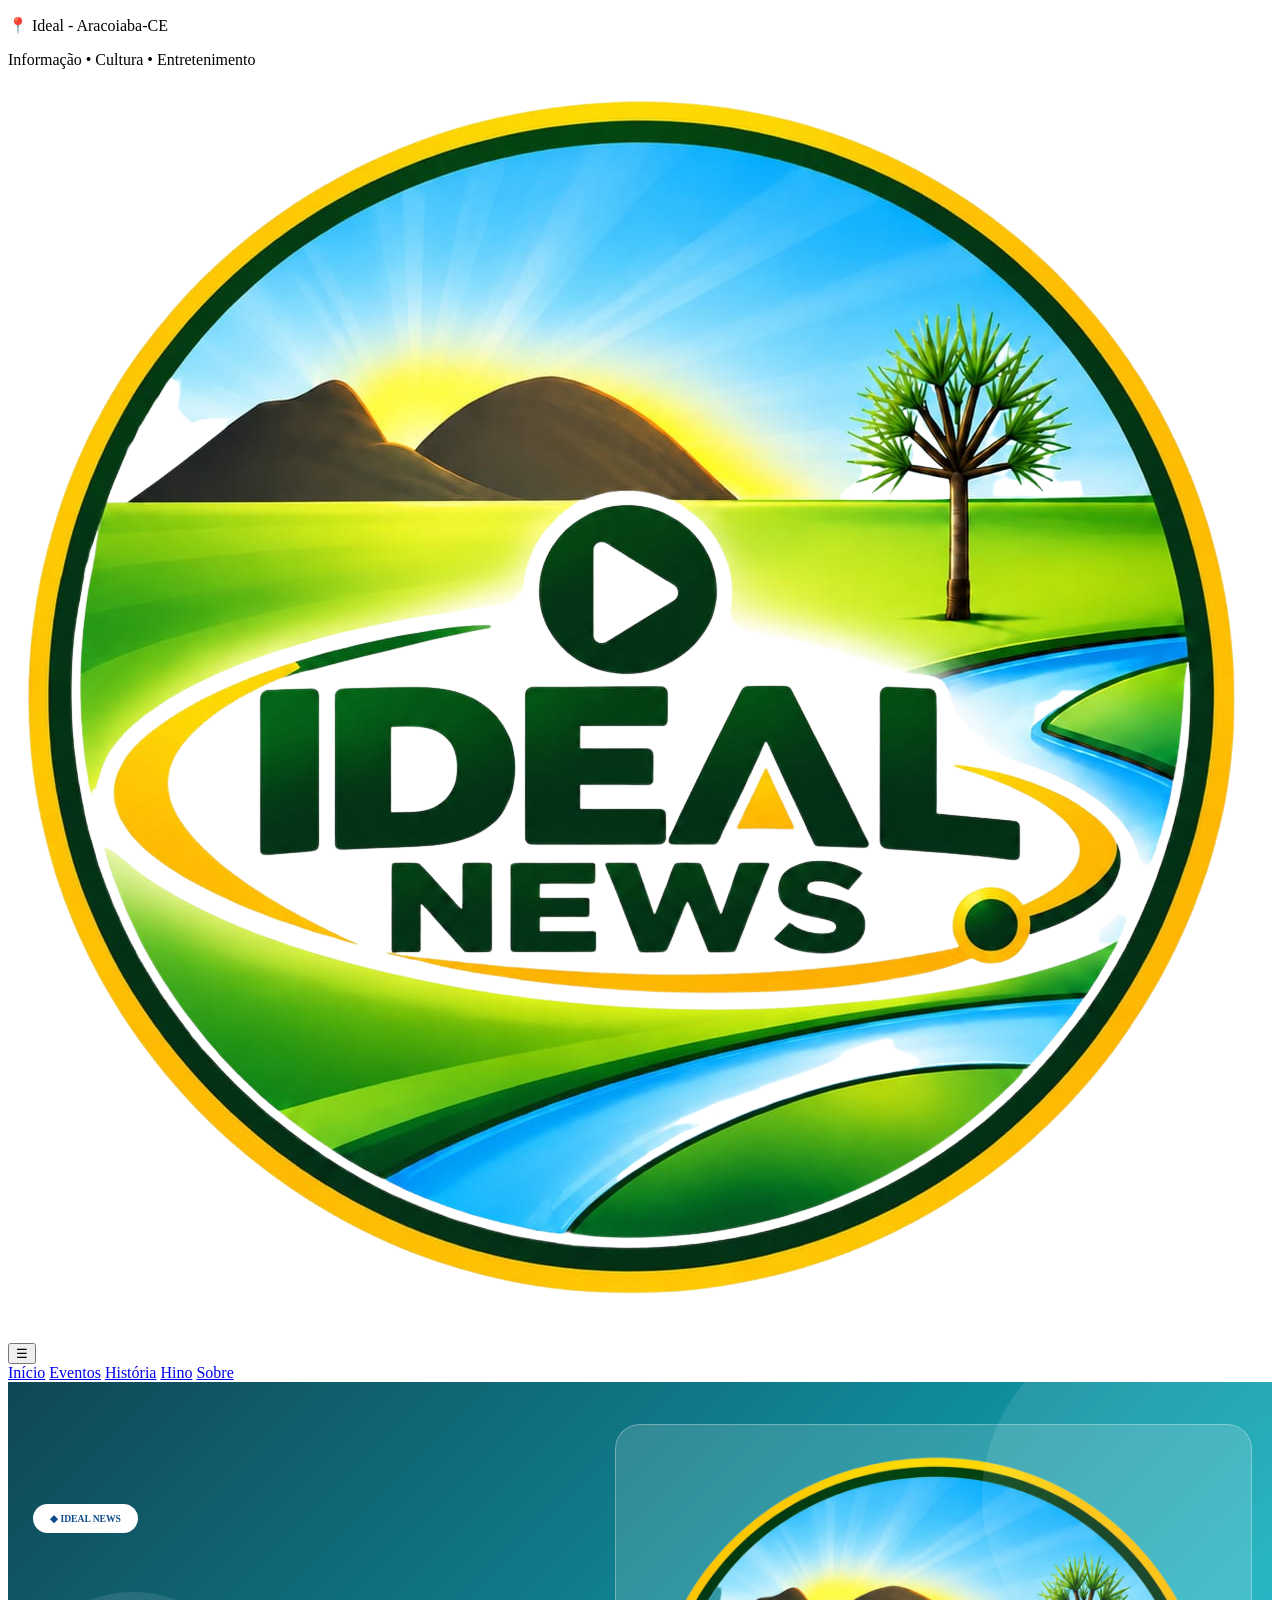
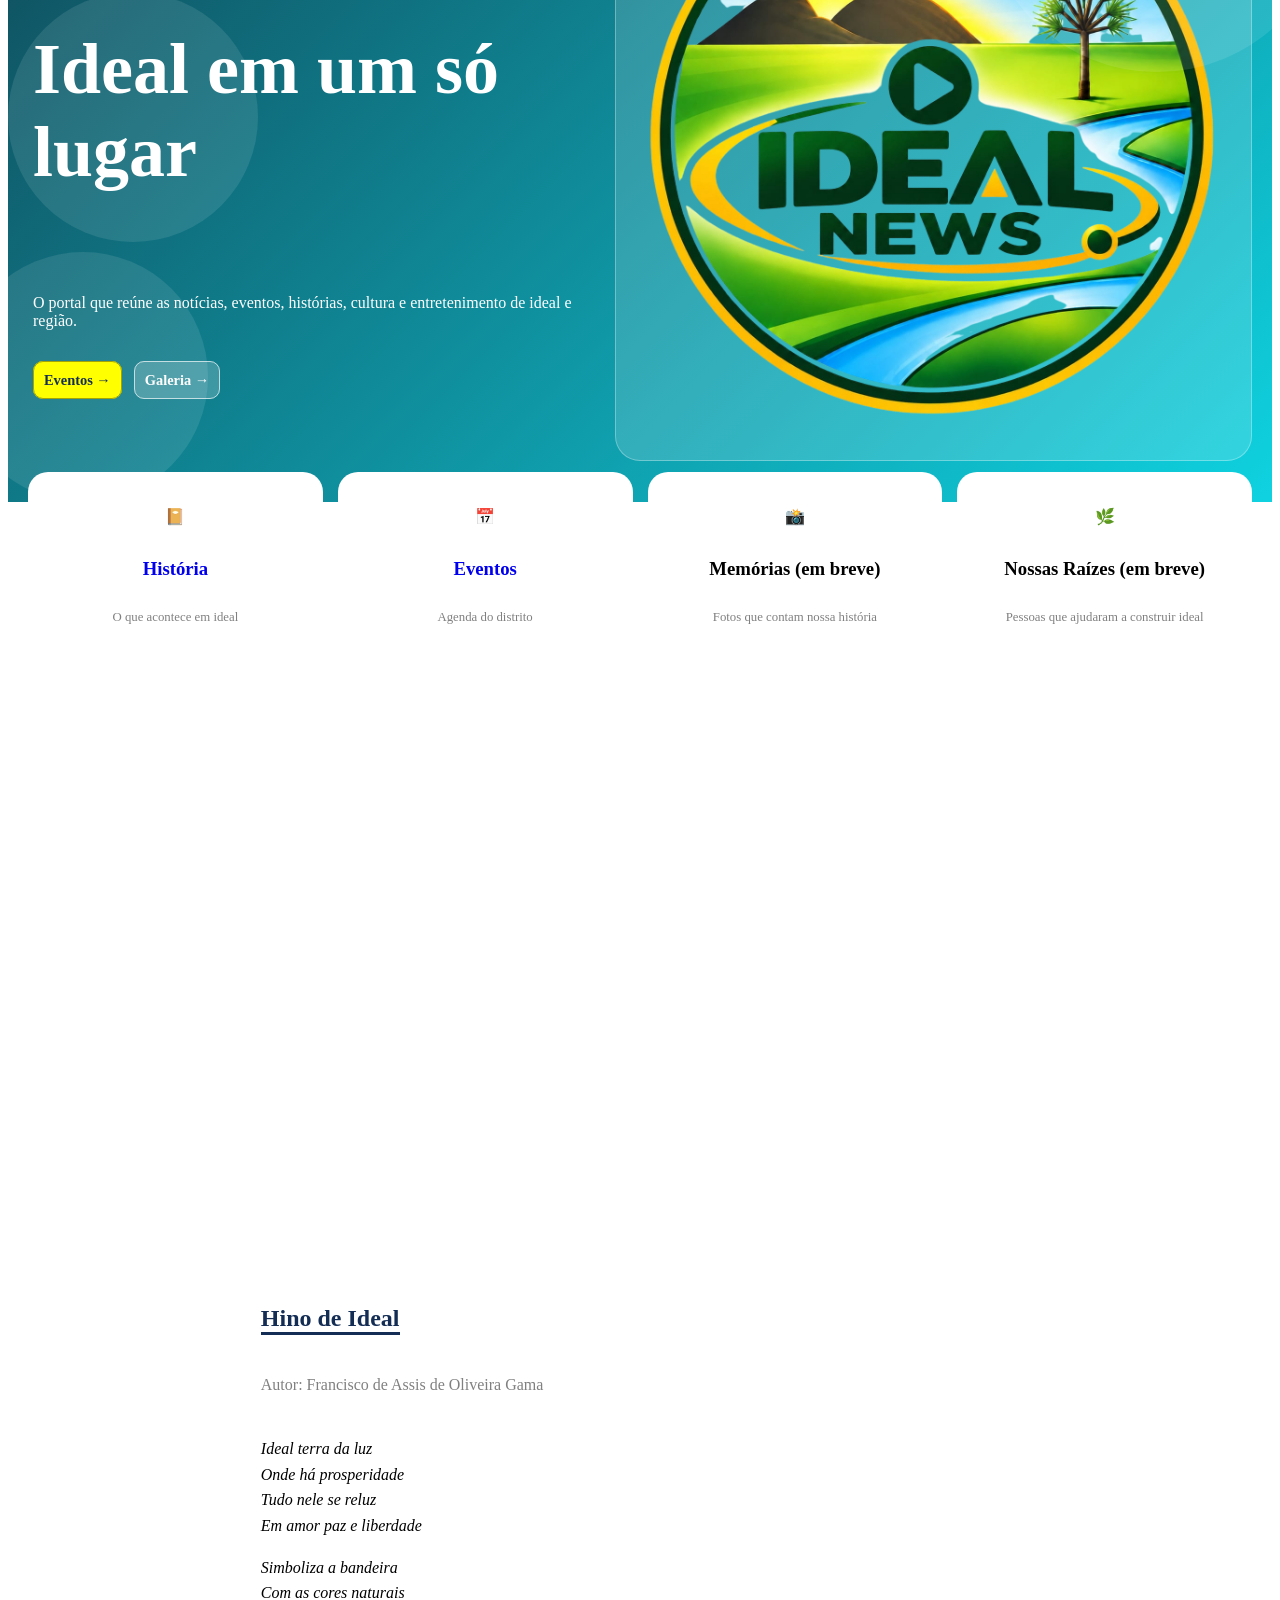
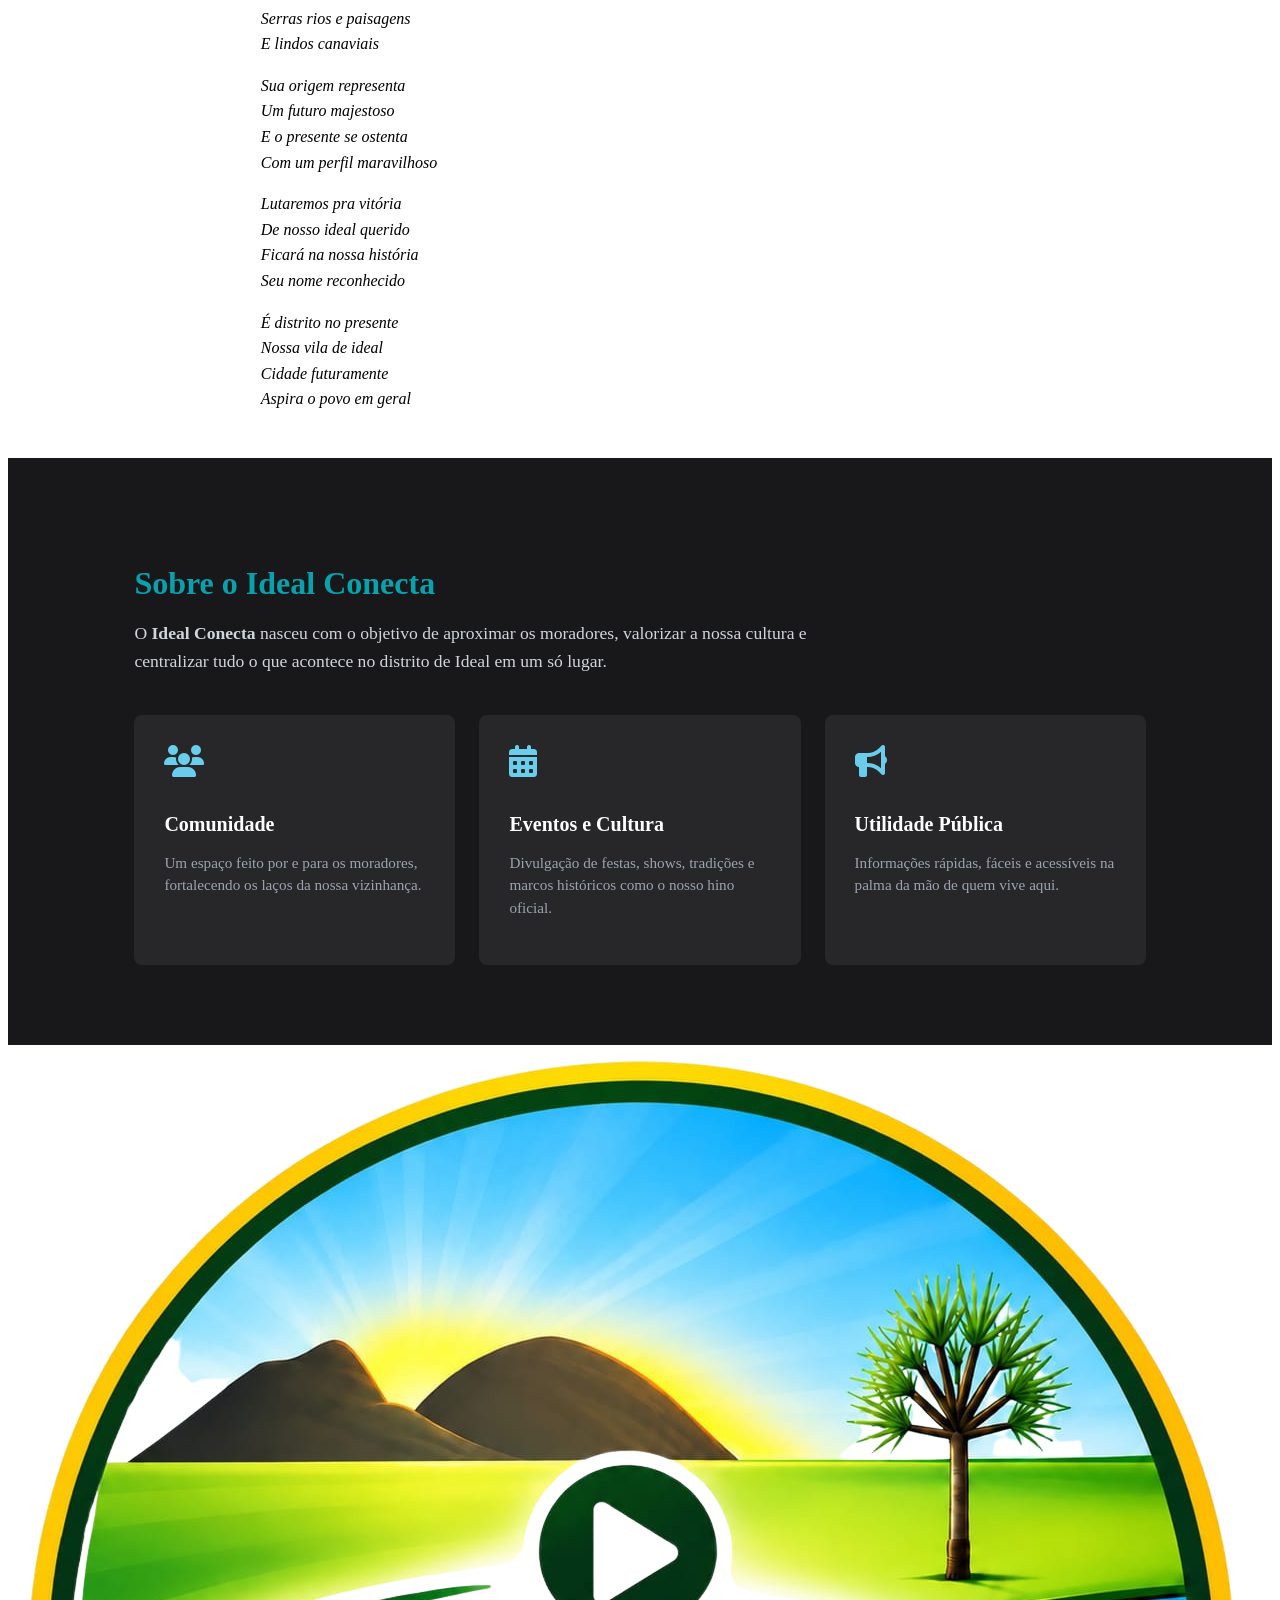
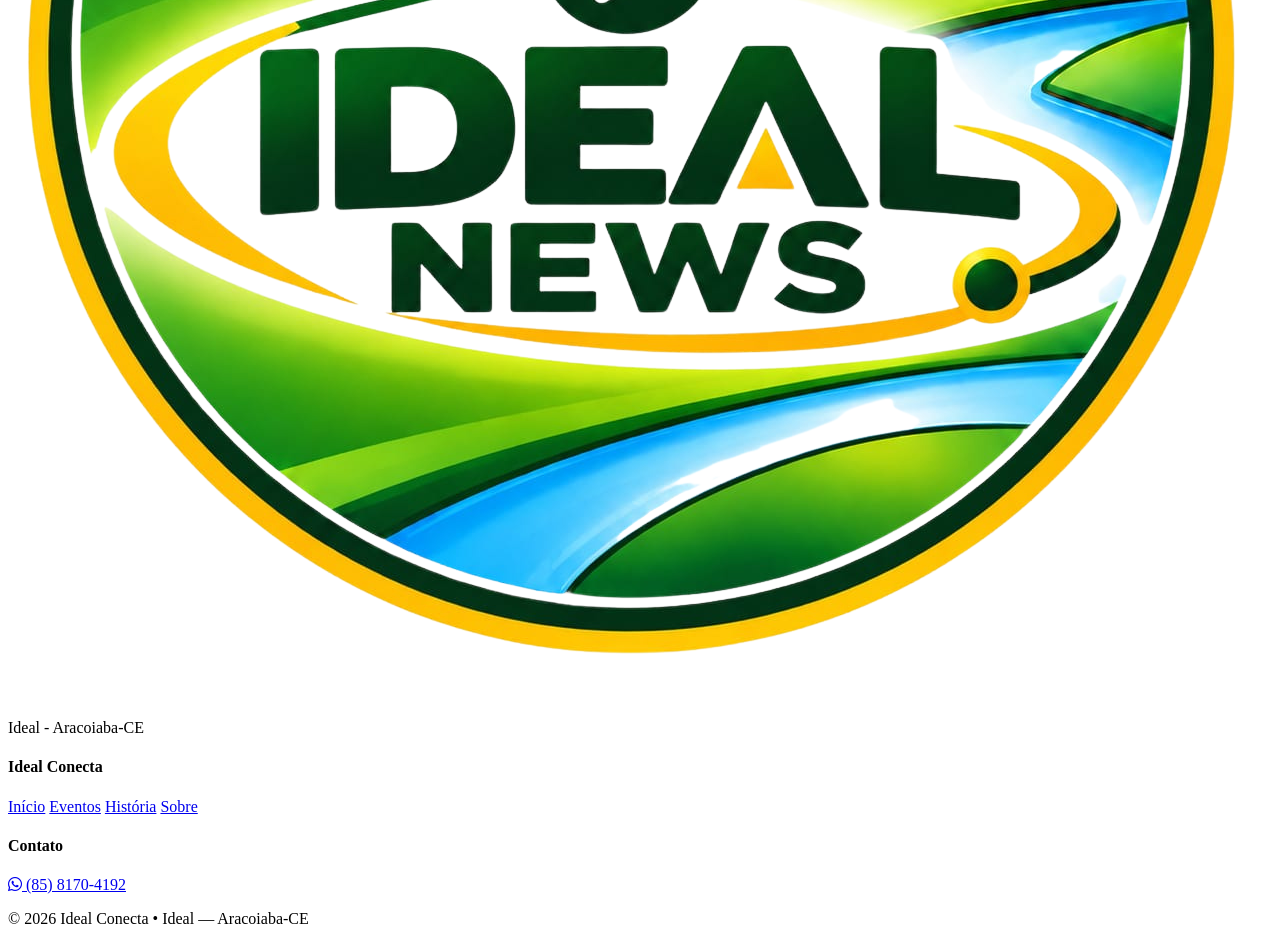
==== commit 9ea2f605: "alterando container" ====
--- a/index.html
+++ b/index.html
@@ -8,7 +8,7 @@
     <link rel="stylesheet" href="css/style.css">
     <link rel="stylesheet" href="css/index.css">
     <link rel="shortcut icon" href="imagens/logo-ideal-news.png" type="image/x-icon">
-    <title>Ideal Conecta | Ideal - Aracoiaba-CE</title>
+    <title>Ideal News | Ideal - Aracoiaba-CE</title>
 </head>
 
 <body>
@@ -47,7 +47,7 @@
         <div class="forma-organica direita"></div>
 
         <div class="apresentacao-container">
-            <p class="idealconecta">◆ IDEAL CONECTA</p>
+            <p class="idealconecta">◆ IDEAL NEWS</p>
             <h1>Ideal em um só lugar</h1>
             <p>O portal que reúne as notícias, eventos, histórias, cultura e entretenimento de ideal e região.</p>
             <div>
